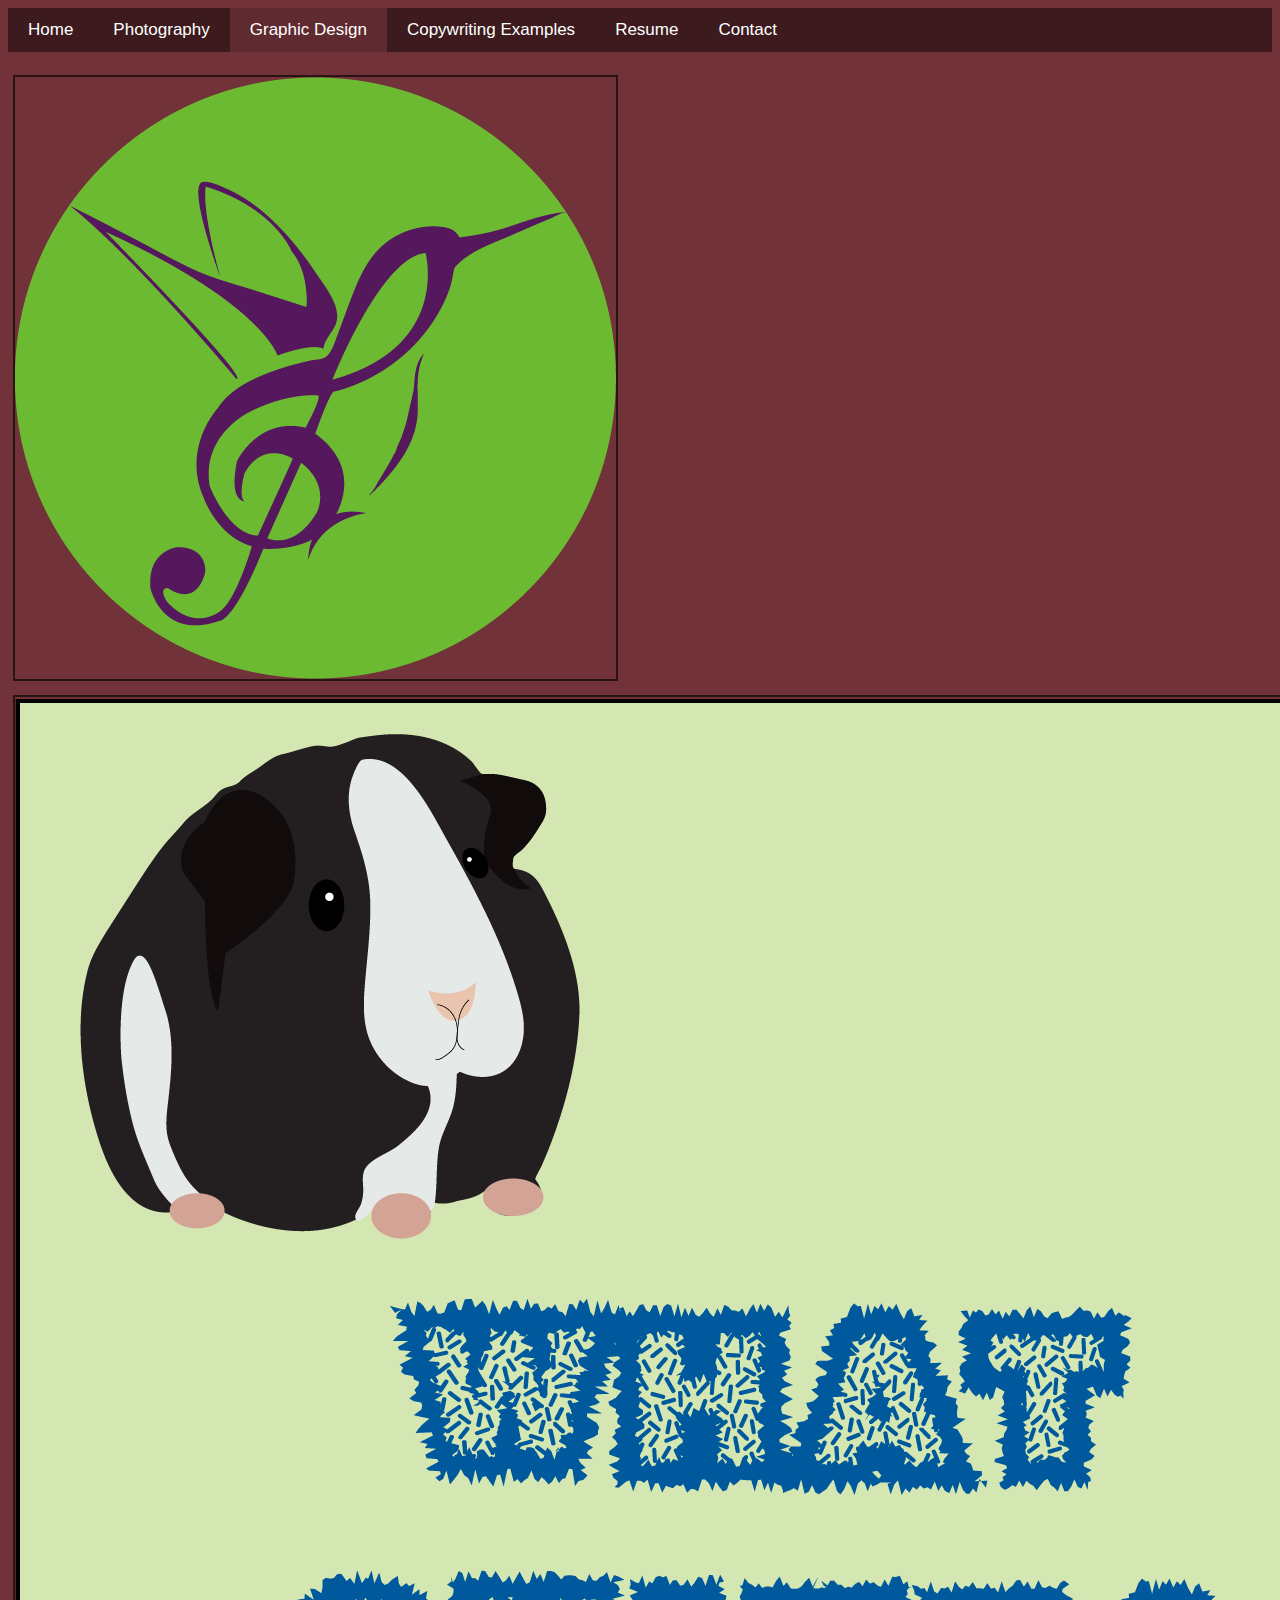
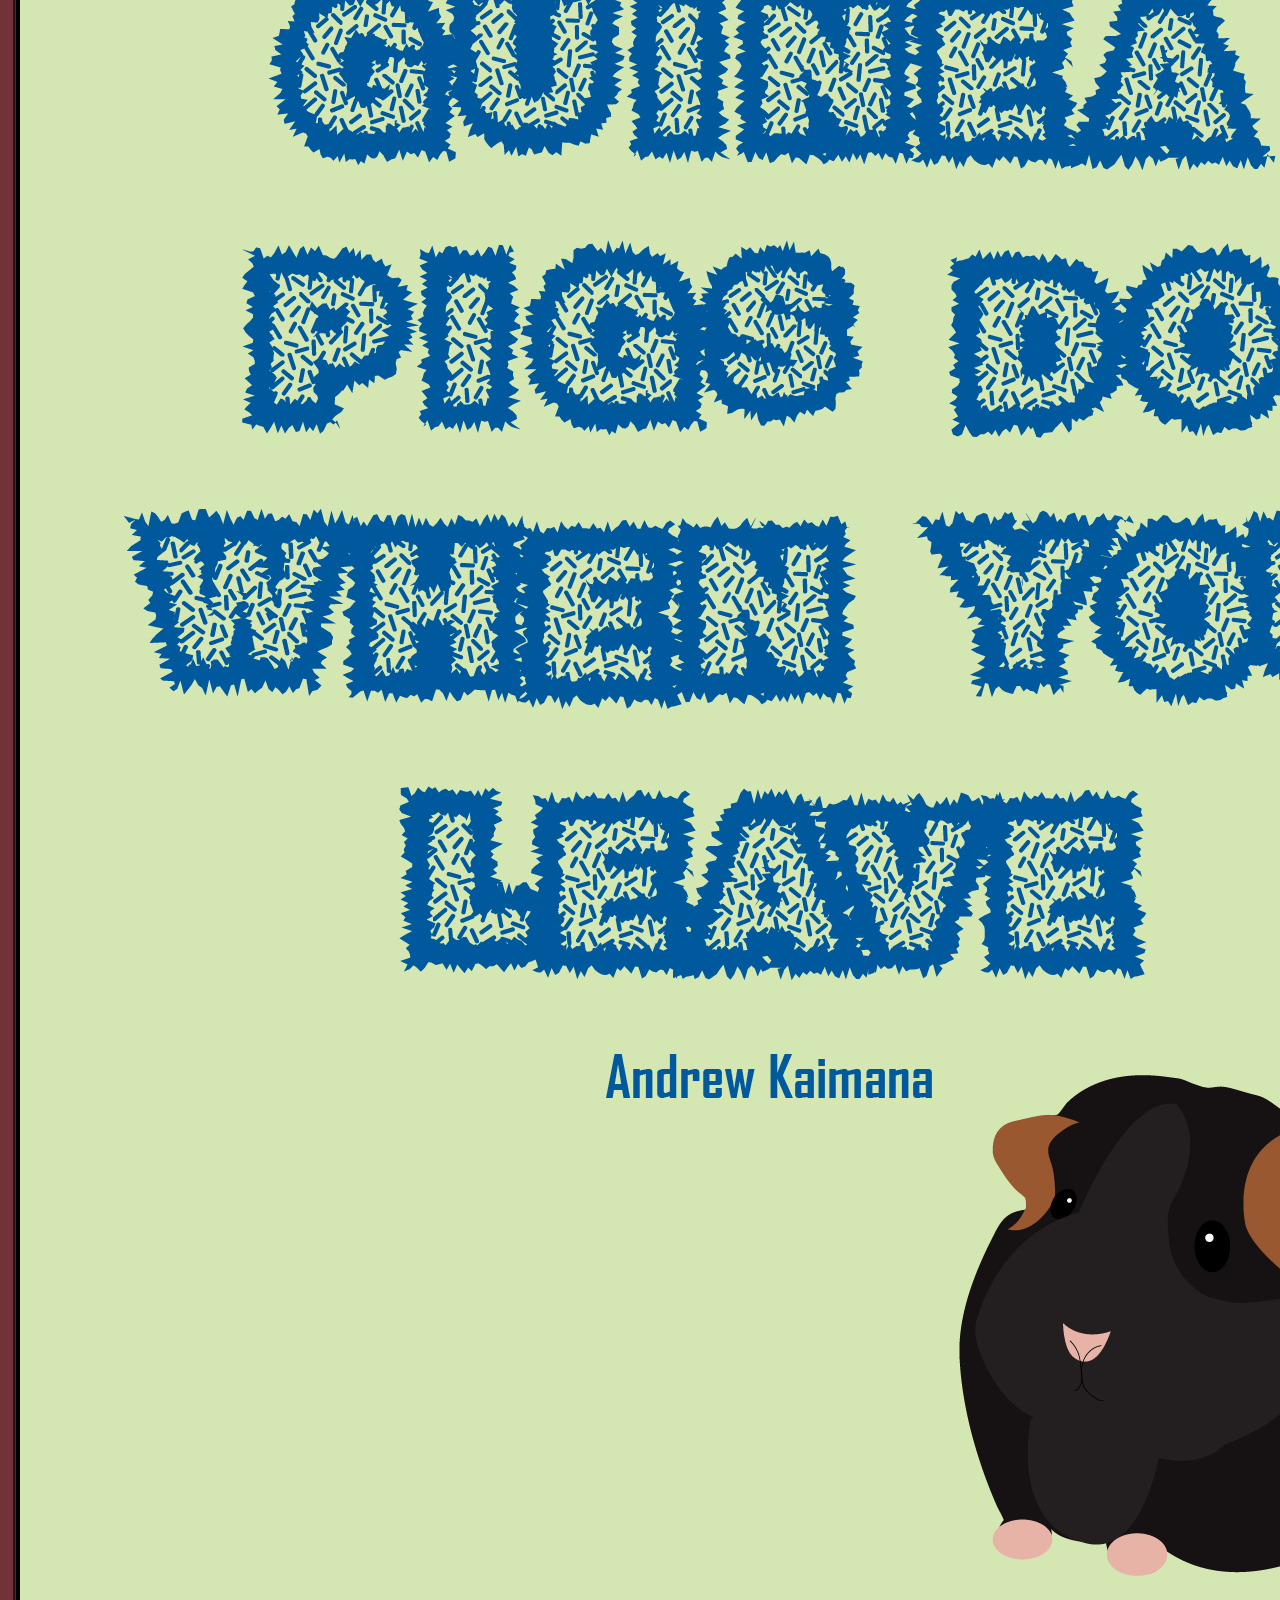
==== graphicdesign.html @ 301a3e0e "committing to website" ====
<!DOCTYPE HTML>

<html>
<head>
	<meta charset="UTF-8">
	<link rel="stylesheet" href="style.css">
	<link rel="stylesheet" href="style.php">
	<link rel="stylesheet" href="https://cdnjs.cloudflare.com/ajax/libs/font-awesome/4.7.0/css/font-awesome.min.css">
	<title>AK Graphic Design</title>
</head>
<body>

<!--LINKS-->

<div class="navBar">
	<a class="clearfix" href="index.php">Home</a>
	<a class="clearfix" href="#">Photography</a>
	<a class="active" href="graphicdesign.html">Graphic Design</a>
	<a class="clearfix" href="#">Copywriting Examples</a>
	<a class="clearfix" href="resume.html">Resume</a>
	<a class="clearfix" href="ContactForm.html">Contact</a>
</div>

<br>

<div class="grid">
	<img class="grid-item1" src="images/SongbirdLogoDesign_Colored.png" alt="green circle with purple songbird logo">
	<img class="grid-item2" src="images/GuineaPigComic.png" alt="guinea pig comic titled What Guinea Pigs Do When You Leave">
</div>

</body>
</html>
---- style.css ----
/*CSS for index.php*/

#canvas {
	position: absolute;
	top:	25%;
	left:	30%;
	height: 30px;
}

#myself {
	position: absolute;
	border: solid 2px #CFD3D7;
	top: 30px;
	left: 65%;
}

img {
	margin: 5px;
	border: 2px solid #2a1315;
}
body {
	background-color: #713239;
}
h1 {
	/*text-align: center;*/
	line-height: 5px;
	color: #CFD3D7;
	font-size: 50px;
	font-family: "Arial";
}

h2 {
	/*text-align: center;*/
	color: #2a1315;
	font-size: 40px;
	font-family: "Arial";
}
h3 {
	/*text-align: center;*/
	line-height: 5px;
	color: #CFD3D7;
	font-size: 33px;
	font-family: "Arial";
}

h4 {
	font-size: 28px;
	font-family: "Arial";
	margin-bottom: -5px;
}

h5 {
	font-size: 20px;
	font-family: "Arial";
}

p {
	/*text-align: center;*/
	color: #CFD3D7;
	font-family: "Arial";
}

a {
	font-family: "Arial";
	color: #CFD3D7;
}

.heading {
	border: 1px solid #2a1315;
	background-color: #2a1315;
	/*width: 100%;*/
	height: 380px;
	text-align: left;
	padding-top: 200px;
	padding-left: 100px;
}
.navBar {
	/*width: 100%;*/
	background-color: #3c1a1e;
	overflow: auto;			/*what is this?*/
}

.navBar a {
	float: left;
	padding: 12px 20px 12px;
	color: white;
	text-decoration: none;		/*no line under links*/
	font-size: 17px;
	width: auto; /* Four links of equal widths */
	text-align: center;
}

.navBar a:hover {
  background-color: #4d2227;
}

.navBar a.active {
  background-color: #5f2a30;
}

#aboutMeHeading {
	color: #713239;
}

.aboutMe {
	background-color: #2a1315;
	width: 100%;
	padding: 10px;	
}

.aboutMePara {
	width: 50%;
	/*border-radius: 25px;		/*rounded corners*/
	border: 2px solid #CFD3D7;
	padding: 10px;
}

/*FOOTER*/
footer {
  position: relative;
  /*width: 100%;*/
  text-align: center;
  background-color: #CFD3D7;
}

footer p {
  font-size: 12px;
  color: #000;
  /*font-family: Arial, sans-serif;*/
}

footer ul {
  list-style-type: none;
}

.footer-grid {
  display: grid;
  grid-template-columns: 1; /*number of columns*/
  grid-template-rows: 1; /*number of rows*/
  grid-gap: 5px; /*space between different grid components*/
  font-family: "Arial", "Verdana"; /*font, obviously*/
}

.item-copy {
  text-align: center;
}

/* social icons styling*/

.footer-social ul {
  padding: 5px;
  margin: 0 0 0 0;
}

.footer-social li {
  display: inline;
  list-style: none;
  margin-left: 5px;
  font-size: 30px;			/*size of icons*/
}

.fa {
  padding: 10px;			/*overall size of buttons*/
  width: 30px;				/*width of buttons*/
  text-align: center;		/*centers icons*/
  text-decoration: none;
  margin: 10px 2px;
  border-radius: 50%;		/*rounded social media buttons*/
}
/* social icon hover */
.fa:hover {
  opacity: 0.7;
}

.fa-linkedin {
  background: #007bb5;
  color: white;
}

.fa-instagram {
  background: #125688;
  color: white;
}

/*CSS for ContactForm.html*/

.myFormDiv {
	background-color: #2a1315;
	color: #cfd3d7;
	width: 45%;
}

#username {
	width: 30%;
}

#password {
	width: 30%;
}

#first_name {
	width: 30%;
}

#last_name {
	width: 30%;
}

#email {
	width: 30%;
}
#message {
	width: 90%;
	height: 100px;
}

#submitButton {
	background-color: #305f2a;
	padding: 5px;
	width: 100px;
	color: #CFD3D7;
}

#submitButton:hover {
	background-color: #2a5f3f;
	padding: 5px;
	width: 100px;
	color: #CFD3D7;
}

/*CSS RESUME*/

.resumeGrid {
		display: grid;
		grid-template-columns: 33.3% 33.3% 33.3%;	/*number of columns*/
		grid-template-rows: 100%;			/*number of rows*/
		background-color: #CFD3D7;						/*background color*/
		padding: 10px;								/*space between the border of the grid and the page*/
		font-family: "Arial", "Verdana";			/*font, obviously*/
		color: #000;								/*text color*/
}

.experience {
	float: left;
	width: 33.3%;
	padding-top: 20px;
	text-align: left;
	color: #000;
	padding-bottom: 100px;
}

.education {
	float: left;
	width: 33.3%;
	padding-top: 20px;
	text-align: left;
	color: #000;
}

.projects {
	width: 33.3%;
	padding-top: 20px;
	text-align: left;
	color: #000;
}

.sl {
	float: left;
	width: 33.3%;
	padding-top: 20px;
	text-align: left;
	color: #000;
}

ul {
	font-family: "Arial", "Sans-Serif";
	list-style: none;
	padding-left: 0px;
	color: #CFD3D7;
}
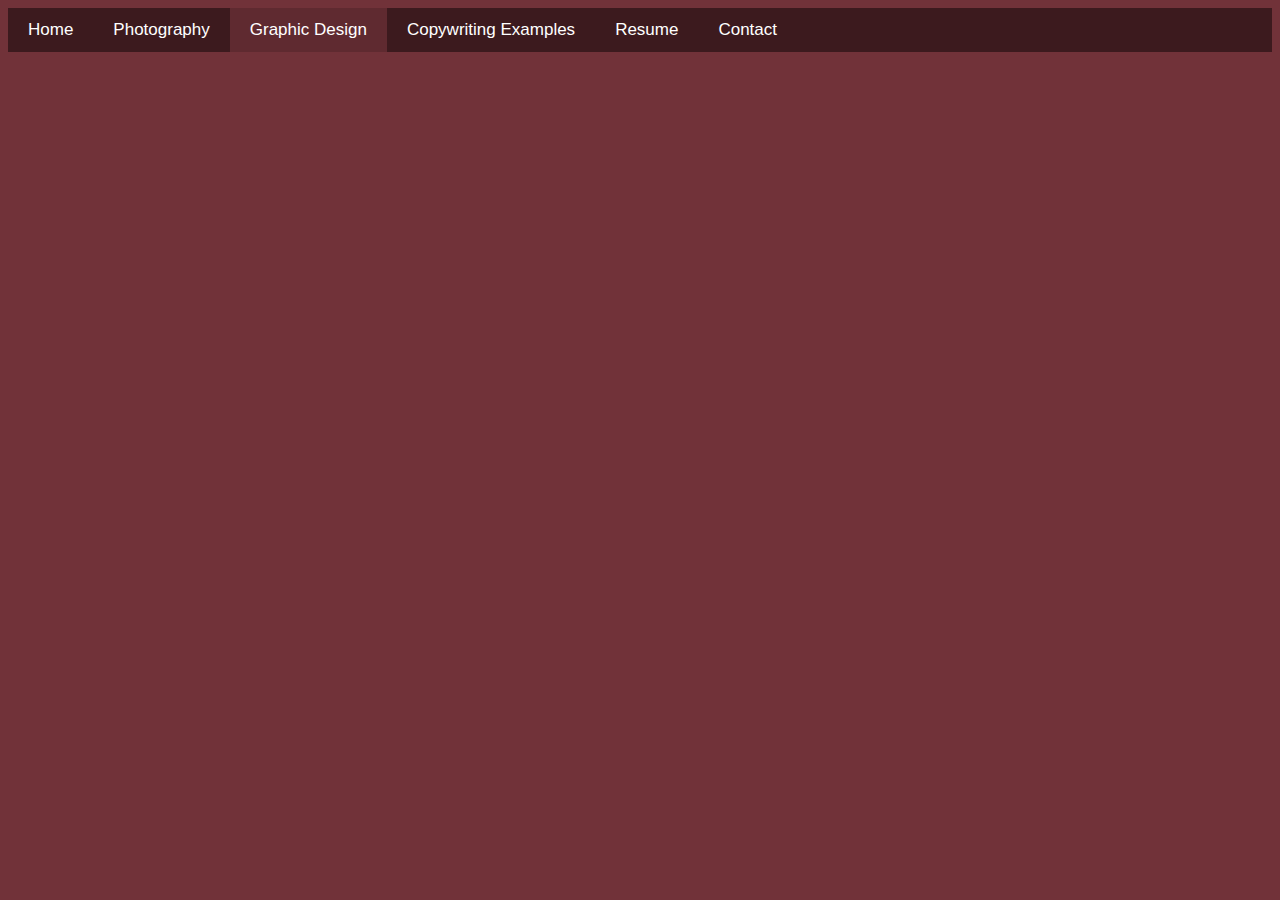
==== commit 4299a3ee: "empty design page" ====
--- a/graphicdesign.html
+++ b/graphicdesign.html
@@ -22,11 +22,11 @@
 </div>
 
 <br>
-
+<!--
 <div class="grid">
 	<img class="grid-item1" src="images/SongbirdLogoDesign_Colored.png" alt="green circle with purple songbird logo">
 	<img class="grid-item2" src="images/GuineaPigComic.png" alt="guinea pig comic titled What Guinea Pigs Do When You Leave">
 </div>
-
+-->
 </body>
 </html>